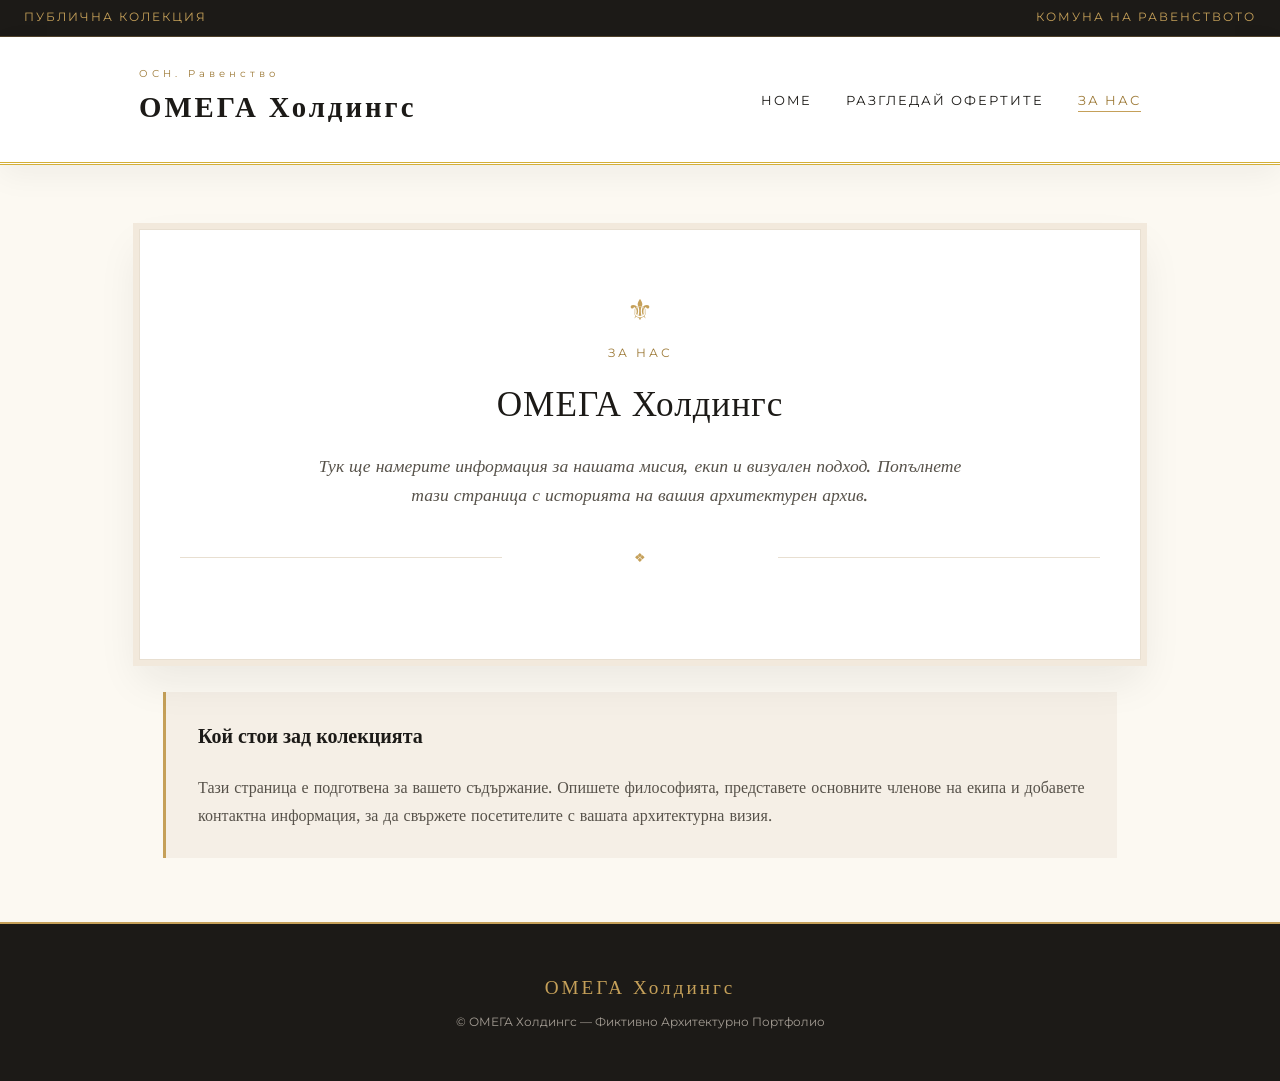
==== about.html @ 2a398fd0 ""Фиктивено" -> "Фиктивно" Make the image carosel be able to open in full screen The cards on the exp" ====
<!doctype html>
<html lang="en">
<head>
  <meta charset="utf-8">
  <meta name="viewport" content="width=device-width, initial-scale=1">
  <title>За Нас — ОМЕГА Холдингс</title>
  <link rel="stylesheet" href="./css/style.css">
  <link rel="preconnect" href="https://fonts.googleapis.com">
  <link rel="preconnect" href="https://fonts.gstatic.com" crossorigin>
  <link href="https://fonts.googleapis.com/css2?family=Cinzel:wght@400;600;700&family=Libre+Baskerville:ital,wght@0,400;0,700;1,400&family=Montserrat:wght@300;400;600&display=swap" rel="stylesheet">
</head>
<body>

  <div class="top-bar">
    <span>Публична Колекция</span>
    <span class="location">Комуна на Равенството</span>
  </div>

  <header class="site-header">
    <div class="container header-inner">
      <div class="brand">
        <span class="subtitle">ОСН. Равенство</span>
        <h1>ОМЕГА Холдингс</h1>
      </div>
      <nav>
        <a href="./index.html">Home</a>
        <a href="./explore.html">Разгледай офертите</a>
        <a href="./about.html" class="active">За Нас</a>
      </nav>
    </div>
  </header>

  <main class="container about-page">
    <section class="hero-section">
      <div class="hero-card">
        <div class="gold-crest">⚜</div>
        <span class="eyebrow">За Нас</span>
        <h2>ОМЕГА Холдингс</h2>
        <p class="hero-lead">Тук ще намерите информация за нашата мисия, екип и визуален подход. Попълнете тази страница с историята на вашия архитектурен архив.</p>
        <div class="divider-ornament"><span>❖</span></div>
      </div>
    </section>

    <section class="about-section container">
      <div class="about-card">
        <h3>Кой стои зад колекцията</h3>
        <p>Тази страница е подготвена за вашето съдържание. Опишете философията, представете основните членове на екипа и добавете контактна информация, за да свържете посетителите с вашата архитектурна визия.</p>
      </div>
    </section>
  </main>

  <footer class="site-footer">
    <div class="container">
      <p class="footer-title">ОМЕГА Холдингс</p>
      <p class="copyright">© ОМЕГА Холдингс — Фиктивно Архитектурно Портфолио</p>
    </div>
  </footer>

</body>
</html>
---- css/style.css ----
:root {
  --paper: #fcf9f2;
  --paper-card: #ffffff;
  --ink: #1c1a17;
  --ink-muted: #57524a;
  --accent-gold: #c5a059;
  --accent-gold-dark: #9e7b39;
  --border-color: #e8dfd1;
  --border-gold: #d4af37;
  --shadow-soft: 0 10px 30px rgba(28, 26, 23, 0.05);
  --shadow-grand: 0 20px 40px rgba(28, 26, 23, 0.08);
}

* {
  box-sizing: border-box;
}

body {
  font-family: 'Libre Baskerville', serif;
  background-color: var(--paper);
  color: var(--ink);
  margin: 0;
  line-height: 1.7;
}

.container {
  max-width: 1050px;
  margin: 0 auto;
  padding: 0 1.5rem;
}

/* Top Announcement Bar */
.top-bar {
  background-color: var(--ink);
  color: var(--accent-gold);
  font-family: 'Montserrat', sans-serif;
  font-size: 0.72rem;
  letter-spacing: 2px;
  text-transform: uppercase;
  padding: 0.5rem 1.5rem;
  display: flex;
  justify-content: space-between;
  border-bottom: 1px solid rgba(197, 160, 89, 0.3);
}

/* Header */
.site-header {
  background: #ffffff;
  border-bottom: 3px double var(--border-gold);
  box-shadow: var(--shadow-soft);
}

.header-inner {
  display: flex;
  align-items: center;
  justify-content: space-between;
  padding: 1.75rem 1.5rem;
}

.brand {
  text-align: left;
}

.brand .subtitle {
  display: block;
  font-family: 'Montserrat', sans-serif;
  font-size: 0.65rem;
  letter-spacing: 4px;
  color: var(--accent-gold-dark);
  margin-bottom: 0.2rem;
}

.site-header h1 {
  font-family: 'Cinzel', serif;
  font-size: 1.8rem;
  font-weight: 700;
  letter-spacing: 3px;
  margin: 0;
  color: var(--ink);
}

.site-header nav a {
  font-family: 'Montserrat', sans-serif;
  font-size: 0.8rem;
  letter-spacing: 2px;
  text-transform: uppercase;
  margin-left: 1.8rem;
  color: var(--ink);
  text-decoration: none;
  font-weight: 400;
  transition: color 0.3s ease;
  position: relative;
  padding-bottom: 4px;
}

.site-header nav a.active,
.site-header nav a:hover {
  color: var(--accent-gold-dark);
}

.site-header nav a.active::after {
  content: '';
  position: absolute;
  bottom: 0;
  left: 0;
  width: 100%;
  height: 1px;
  background-color: var(--accent-gold);
}

/* Hero Section */
.hero-section {
  padding: 4rem 0 2rem;
}

.hero-card {
  background: var(--paper-card);
  border: 1px solid var(--border-color);
  outline: 6px solid #f2e9dc;
  padding: 3.5rem 2.5rem;
  text-align: center;
  box-shadow: var(--shadow-grand);
  position: relative;
}

.gold-crest {
  color: var(--accent-gold);
  font-size: 1.8rem;
  margin-bottom: 0.5rem;
}

.eyebrow {
  display: block;
  font-family: 'Montserrat', sans-serif;
  font-size: 0.75rem;
  text-transform: uppercase;
  letter-spacing: 3px;
  color: var(--accent-gold-dark);
  margin-bottom: 0.75rem;
}

.hero-card h2 {
  font-family: 'Cinzel', serif;
  font-size: 2.2rem;
  font-weight: 400;
  letter-spacing: 1px;
  margin-top: 0;
  margin-bottom: 1rem;
  color: var(--ink);
}

.hero-lead {
  font-size: 1.1rem;
  color: var(--ink-muted);
  max-width: 680px;
  margin: 0 auto 1.5rem;
  font-style: italic;
}

.divider-ornament {
  margin: 2rem 0;
  position: relative;
}

.divider-ornament::before,
.divider-ornament::after {
  content: '';
  position: absolute;
  top: 50%;
  width: 35%;
  height: 1px;
  background-color: var(--border-color);
}

.divider-ornament::before { left: 0; }
.divider-ornament::after { right: 0; }

.divider-ornament span {
  color: var(--accent-gold);
  font-size: 0.8rem;
}

/* Buttons */
.btn {
  display: inline-block;
  font-family: 'Montserrat', sans-serif;
  font-size: 0.8rem;
  text-transform: uppercase;
  letter-spacing: 2px;
  padding: 0.9rem 2.2rem;
  text-decoration: none;
  transition: all 0.3s ease;
  border-radius: 0;
}

.btn-primary {
  background-color: var(--ink);
  color: var(--paper);
  border: 1px solid var(--ink);
}

.btn-primary:hover {
  background-color: var(--accent-gold-dark);
  border-color: var(--accent-gold-dark);
  color: #ffffff;
}

/* Feature Grid */
.highlights-section {
  padding: 2rem 0 3rem;
}

.grid-3 {
  display: grid;
  grid-template-columns: repeat(3, 1fr);
  gap: 1.5rem;
}

.feature-card {
  background: var(--paper-card);
  border: 1px solid var(--border-color);
  padding: 1.8rem;
  text-align: center;
  box-shadow: var(--shadow-soft);
}

.feature-card h4 {
  font-family: 'Cinzel', serif;
  font-size: 1.1rem;
  margin-top: 0;
  margin-bottom: 0.75rem;
  color: var(--ink);
}

.feature-card p {
  font-size: 0.9rem;
  color: var(--ink-muted);
  margin: 0;
}

/* About Section */
.about-section {
  margin-bottom: 4rem;
}

.about-card {
  background-color: #f5efe6;
  border-left: 3px solid var(--accent-gold);
  padding: 1.8rem 2rem;
}

.about-card h3 {
  font-family: 'Cinzel', serif;
  margin-top: 0;
  font-size: 1.25rem;
  color: var(--ink);
}

.about-card p {
  margin-bottom: 0;
  color: var(--ink-muted);
}

/* Footer */
.site-footer {
  background-color: var(--ink);
  color: #e6ddd3;
  padding: 3rem 0;
  text-align: center;
  border-top: 2px solid var(--accent-gold);
}

.footer-title {
  font-family: 'Cinzel', serif;
  font-size: 1.2rem;
  letter-spacing: 3px;
  margin: 0 0 0.5rem;
  color: var(--accent-gold);
}

.copyright {
  font-family: 'Montserrat', sans-serif;
  font-size: 0.75rem;
  color: #a39c93;
  margin: 0;
}

/* Responsive adjustments */
@media (max-width: 768px) {
  .header-inner {
    flex-direction: column;
    gap: 1rem;
    text-align: center;
  }

  .site-header nav a {
    margin: 0 0.8rem;
  }

  .grid-3 {
    grid-template-columns: 1fr;
  }

  .hero-card h2 {
    font-size: 1.6rem;
  }
}

/* ==========================================================================
   Explore Page Specific Styles
   ========================================================================== */

.explore-container {
  padding-top: 3rem;
  padding-bottom: 4rem;
}

.explore-header {
  text-align: center;
  margin-bottom: 2.5rem;
}

.explore-header h2 {
  font-family: 'Cinzel', serif;
  font-size: 2.2rem;
  font-weight: 400;
  margin: 0.5rem 0 1rem;
  color: var(--ink);
}

/* Filter Console */
.filter-panel {
  background: var(--paper-card);
  border: 1px solid var(--border-color);
  outline: 4px solid #f2e9dc;
  padding: 2rem;
  margin-bottom: 2rem;
  box-shadow: var(--shadow-soft);
}

.filter-grid {
  display: grid;
  grid-template-columns: repeat(3, 1fr);
  gap: 1.5rem;
  margin-bottom: 1.5rem;
}

.filter-group label {
  display: block;
  font-family: 'Montserrat', sans-serif;
  font-size: 0.72rem;
  text-transform: uppercase;
  letter-spacing: 1.5px;
  color: var(--accent-gold-dark);
  font-weight: 600;
  margin-bottom: 0.5rem;
}

.input-range {
  display: flex;
  align-items: center;
  gap: 0.5rem;
}

.input-range input,
.styled-select {
  width: 100%;
  padding: 0.6rem 0.8rem;
  font-family: 'Libre Baskerville', serif;
  font-size: 0.85rem;
  color: var(--ink);
  background-color: var(--paper);
  border: 1px solid var(--border-color);
  border-radius: 0;
  transition: border-color 0.3s ease;
}

.input-range input:focus,
.styled-select:focus {
  outline: none;
  border-color: var(--accent-gold);
  background-color: #ffffff;
}

.range-sep {
  color: var(--accent-gold);
}

.filter-actions {
  display: flex;
  gap: 1rem;
  justify-content: flex-end;
  border-top: 1px solid var(--border-color);
  padding-top: 1.25rem;
}

.btn-secondary {
  background-color: transparent;
  color: var(--ink);
  border: 1px solid var(--border-color);
}

.btn-secondary:hover {
  background-color: var(--paper);
  border-color: var(--ink);
}

/* Controls Bar */
.controls-panel {
  display: flex;
  justify-content: space-between;
  align-items: center;
  background-color: #f5efe6;
  border-left: 3px solid var(--accent-gold);
  padding: 1rem 1.5rem;
  margin-bottom: 2.5rem;
}

.control-group {
  display: flex;
  align-items: center;
  gap: 0.75rem;
}

.control-group label {
  font-family: 'Montserrat', sans-serif;
  font-size: 0.75rem;
  text-transform: uppercase;
  letter-spacing: 1px;
  color: var(--ink-muted);
}

.styled-select {
  width: auto;
  cursor: pointer;
}

/* Listings Grid */
.listings-grid {
  display: grid;
  grid-template-columns: repeat(3, 1fr);
  gap: 2rem;
  margin-bottom: 3rem;
}

/* Property Card */
.card {
  background: var(--paper-card);
  border: 1px solid var(--border-color);
  box-shadow: var(--shadow-soft);
  transition: transform 0.3s ease, box-shadow 0.3s ease;
  display: flex;
  flex-direction: column;
  text-decoration: none;
  color: inherit;
}

.card:hover {
  transform: translateY(-5px);
  box-shadow: var(--shadow-grand);
}

.card-img-wrap {
  width: 100%;
  height: 220px;
  overflow: hidden;
  position: relative;
  border-bottom: 1px solid var(--border-color);
  background-color: #f7f3ec;
}

.card-img-wrap img {
  width: 100%;
  height: 100%;
  object-fit: cover;
  transition: transform 0.5s ease;
}

.card:hover .card-img-wrap img {
  transform: scale(1.05);
}

.card .meta {
  padding: 1.5rem;
  display: flex;
  flex-direction: column;
  flex-grow: 1;
}

.card .meta h3 {
  font-family: 'Cinzel', serif;
  font-size: 1.15rem;
  margin: 0 0 0.5rem;
  font-weight: 600;
  color: var(--ink);
}

.card .meta a {
  text-decoration: none;
  color: inherit;
}

.card .meta a:hover h3 {
  color: var(--accent-gold-dark);
}

.card-details {
  font-family: 'Montserrat', sans-serif;
  font-size: 0.75rem;
  letter-spacing: 1px;
  text-transform: uppercase;
  color: var(--accent-gold-dark);
  margin-bottom: 0.75rem;
}

.card .price {
  font-family: 'Cinzel', serif;
  font-size: 1.25rem;
  font-weight: 700;
  color: var(--ink);
  margin-top: auto;
  padding-top: 0.75rem;
  border-top: 1px dashed var(--border-color);
}

.card .addr {
  font-size: 0.85rem;
  color: var(--ink-muted);
  font-style: italic;
  margin-top: 0.4rem;
}

/* Pagination */
.pagination {
  display: flex;
  justify-content: center;
  align-items: center;
  gap: 0.5rem;
  margin-top: 2rem;
}

.pagination button {
  background: var(--paper-card);
  border: 1px solid var(--border-color);
  color: var(--ink);
  font-family: 'Montserrat', sans-serif;
  font-size: 0.8rem;
  padding: 0.6rem 1rem;
  cursor: pointer;
  transition: all 0.2s ease;
}

.pagination button:hover {
  background-color: var(--paper);
  border-color: var(--accent-gold);
}

.pagination button.active {
  background-color: var(--ink);
  color: var(--accent-gold);
  border-color: var(--ink);
}

/* Responsive Grid */
@media (max-width: 992px) {
  .listings-grid {
    grid-template-columns: repeat(2, 1fr);
  }
}

@media (max-width: 768px) {
  .filter-grid {
    grid-template-columns: 1fr;
  }
  .controls-panel {
    flex-direction: column;
    gap: 1rem;
    align-items: stretch;
  }
  .listings-grid {
    grid-template-columns: 1fr;
  }
}

/* ==========================================================================
   Listing Detail Page Styles
   ========================================================================== */

.listing-page {
  padding-top: 2.5rem;
  padding-bottom: 5rem;
}

.navigation-bar {
  margin-bottom: 2rem;
}

.back-link {
  font-family: 'Montserrat', sans-serif;
  font-size: 0.75rem;
  text-transform: uppercase;
  letter-spacing: 1.5px;
  color: var(--accent-gold-dark);
  text-decoration: none;
  font-weight: 600;
  transition: color 0.3s ease;
}

.back-link:hover {
  color: var(--ink);
  text-decoration: none;
}

.listing-header {
  text-align: center;
  margin-bottom: 2.5rem;
}

.listing-header h2 {
  font-family: 'Cinzel', serif;
  font-size: 2.4rem;
  font-weight: 400;
  margin: 0.5rem 0 1rem;
  color: var(--ink);
  text-transform: capitalize;
}

/* Carousel */
.carousel {
  display: flex;
  align-items: center;
  gap: 1rem;
  margin-bottom: 3.5rem;
}

.carousel-btn {
  background: var(--paper-card);
  border: 1px solid var(--border-color);
  color: var(--ink);
  font-size: 1.8rem;
  line-height: 1;
  width: 48px;
  height: 48px;
  display: flex;
  align-items: center;
  justify-content: center;
  cursor: pointer;
  transition: all 0.3s ease;
  box-shadow: var(--shadow-soft);
}

.carousel-btn:hover:not(:disabled) {
  background: var(--ink);
  color: var(--accent-gold);
  border-color: var(--ink);
}

.carousel-btn:disabled {
  opacity: 0.3;
  cursor: not-allowed;
}

.carousel-image-wrap {
  flex: 1;
  position: relative;
  background: #f7f3ec;
  border: 1px solid var(--border-color);
  outline: 4px solid #f2e9dc;
  box-shadow: var(--shadow-grand);
  overflow: hidden;
}

.carousel-image-wrap img {
  width: 100%;
  height: 500px;
  object-fit: cover;
  display: block;
}

.carousel-counter {
  position: absolute;
  bottom: 12px;
  right: 12px;
  background: rgba(28, 26, 23, 0.85);
  color: var(--accent-gold);
  font-family: 'Montserrat', sans-serif;
  font-size: 0.7rem;
  letter-spacing: 1.5px;
  padding: 0.4rem 0.8rem;
  min-width: 5.25rem;
  text-align: center;
  border: 1px solid rgba(197, 160, 89, 0.4);
}

/* Specs & Description Layout */
.listing-details-grid {
  display: grid;
  grid-template-columns: 320px 1fr;
  gap: 2.5rem;
  align-items: start;
}

.panel-title {
  font-family: 'Cinzel', serif;
  font-size: 1.2rem;
  margin-top: 0;
  margin-bottom: 1.25rem;
  color: var(--ink);
  padding-bottom: 0.5rem;
  border-bottom: 1px solid var(--border-color);
}

.specs-panel {
  background: var(--paper-card);
  border: 1px solid var(--border-color);
  padding: 1.8rem;
  box-shadow: var(--shadow-soft);
}

.info-table {
  width: 100%;
  border-collapse: collapse;
}

.info-table tr {
  border-bottom: 1px dashed var(--border-color);
}

.info-table tr:last-child {
  border-bottom: none;
}

.info-table td {
  padding: 0.8rem 0;
  font-size: 0.9rem;
}

.info-table td strong {
  font-family: 'Montserrat', sans-serif;
  font-size: 0.72rem;
  text-transform: uppercase;
  letter-spacing: 1px;
  color: var(--accent-gold-dark);
  font-weight: 600;
  display: block;
}

.description-panel {
  background: var(--paper-card);
  border: 1px solid var(--border-color);
  padding: 2rem;
  box-shadow: var(--shadow-soft);
}

.details {
  white-space: pre-wrap;
  font-family: 'Libre Baskerville', serif;
  font-size: 0.98rem;
  line-height: 1.8;
  color: var(--ink-muted);
}

/* Error Container */
.error-message {
  text-align: center;
  background: var(--paper-card);
  border: 1px solid var(--border-color);
  outline: 4px solid #f2e9dc;
  padding: 4rem 2rem;
  margin: 3rem 0;
  box-shadow: var(--shadow-grand);
}

.error-message h2 {
  font-family: 'Cinzel', serif;
  font-size: 1.8rem;
  margin-top: 0.5rem;
  color: var(--ink);
}

.error-message p {
  color: var(--ink-muted);
  max-width: 500px;
  margin: 0 auto 2rem;
}

/* Responsive */
@media (max-width: 868px) {
  .listing-details-grid {
    grid-template-columns: 1fr;
  }
  
  .carousel-image-wrap img {
    height: 340px;
  }
}

.carousel-counter,
.carousel-caption {
  position: absolute;
  bottom: 12px;
  background: rgba(28, 26, 23, 0.85);
  color: var(--accent-gold);
  font-family: 'Montserrat', sans-serif;
  font-size: 0.7rem;
  letter-spacing: 1.5px;
  padding: 0.4rem 0.8rem;
  border: 1px solid rgba(197, 160, 89, 0.4);
}

.carousel-counter {
  right: 12px;
  min-width: 5.25rem;
  text-align: center;
}

.carousel-caption {
  left: 12px;
  max-width: 60%;
  white-space: nowrap;
  overflow: hidden;
  text-overflow: ellipsis;
  text-transform: uppercase;
}

.fullscreen-overlay {
  position: fixed;
  inset: 0;
  background: rgba(28, 26, 23, 0.92);
  display: none;
  align-items: center;
  justify-content: center;
  z-index: 1000;
  padding: 2rem;
}

.fullscreen-overlay.active {
  display: flex;
}

.fullscreen-content {
  position: relative;
  width: min(1200px, 100%);
  max-height: 100%;
}

.fullscreen-content img {
  width: 100%;
  height: auto;
  display: block;
  border: 1px solid var(--border-color);
  box-shadow: var(--shadow-grand);
}

.fullscreen-close {
  position: absolute;
  top: -1rem;
  right: -1rem;
  width: 42px;
  height: 42px;
  border-radius: 50%;
  border: 1px solid var(--border-color);
  background: var(--paper-card);
  color: var(--ink);
  display: flex;
  align-items: center;
  justify-content: center;
  cursor: pointer;
  font-size: 1.4rem;
  box-shadow: var(--shadow-soft);
}

.fullscreen-close:hover {
  background: var(--ink);
  color: var(--accent-gold);
  border-color: var(--ink);
}

.fullscreen-caption {
  margin-top: 0.85rem;
  color: var(--paper);
  font-family: 'Montserrat', sans-serif;
  font-size: 0.85rem;
  letter-spacing: 1px;
  text-transform: uppercase;
}

/* Contact Section inside Specs Panel */
.contact-section {
  margin-top: 1.5rem;
  padding-top: 1.25rem;
  border-top: 1px double var(--border-gold);
}

.contact-title {
  font-family: 'Cinzel', serif;
  font-size: 1rem;
  margin-top: 0;
  margin-bottom: 0.8rem;
  color: var(--ink);
  text-transform: uppercase;
  letter-spacing: 1px;
}

.contact-detail {
  font-size: 0.85rem;
  color: var(--ink-muted);
  margin: 0 0 0.5rem 0;
  line-height: 1.5;
}

.contact-detail strong {
  font-family: 'Montserrat', sans-serif;
  font-size: 0.7rem;
  text-transform: uppercase;
  letter-spacing: 1px;
  color: var(--accent-gold-dark);
  display: block;
}
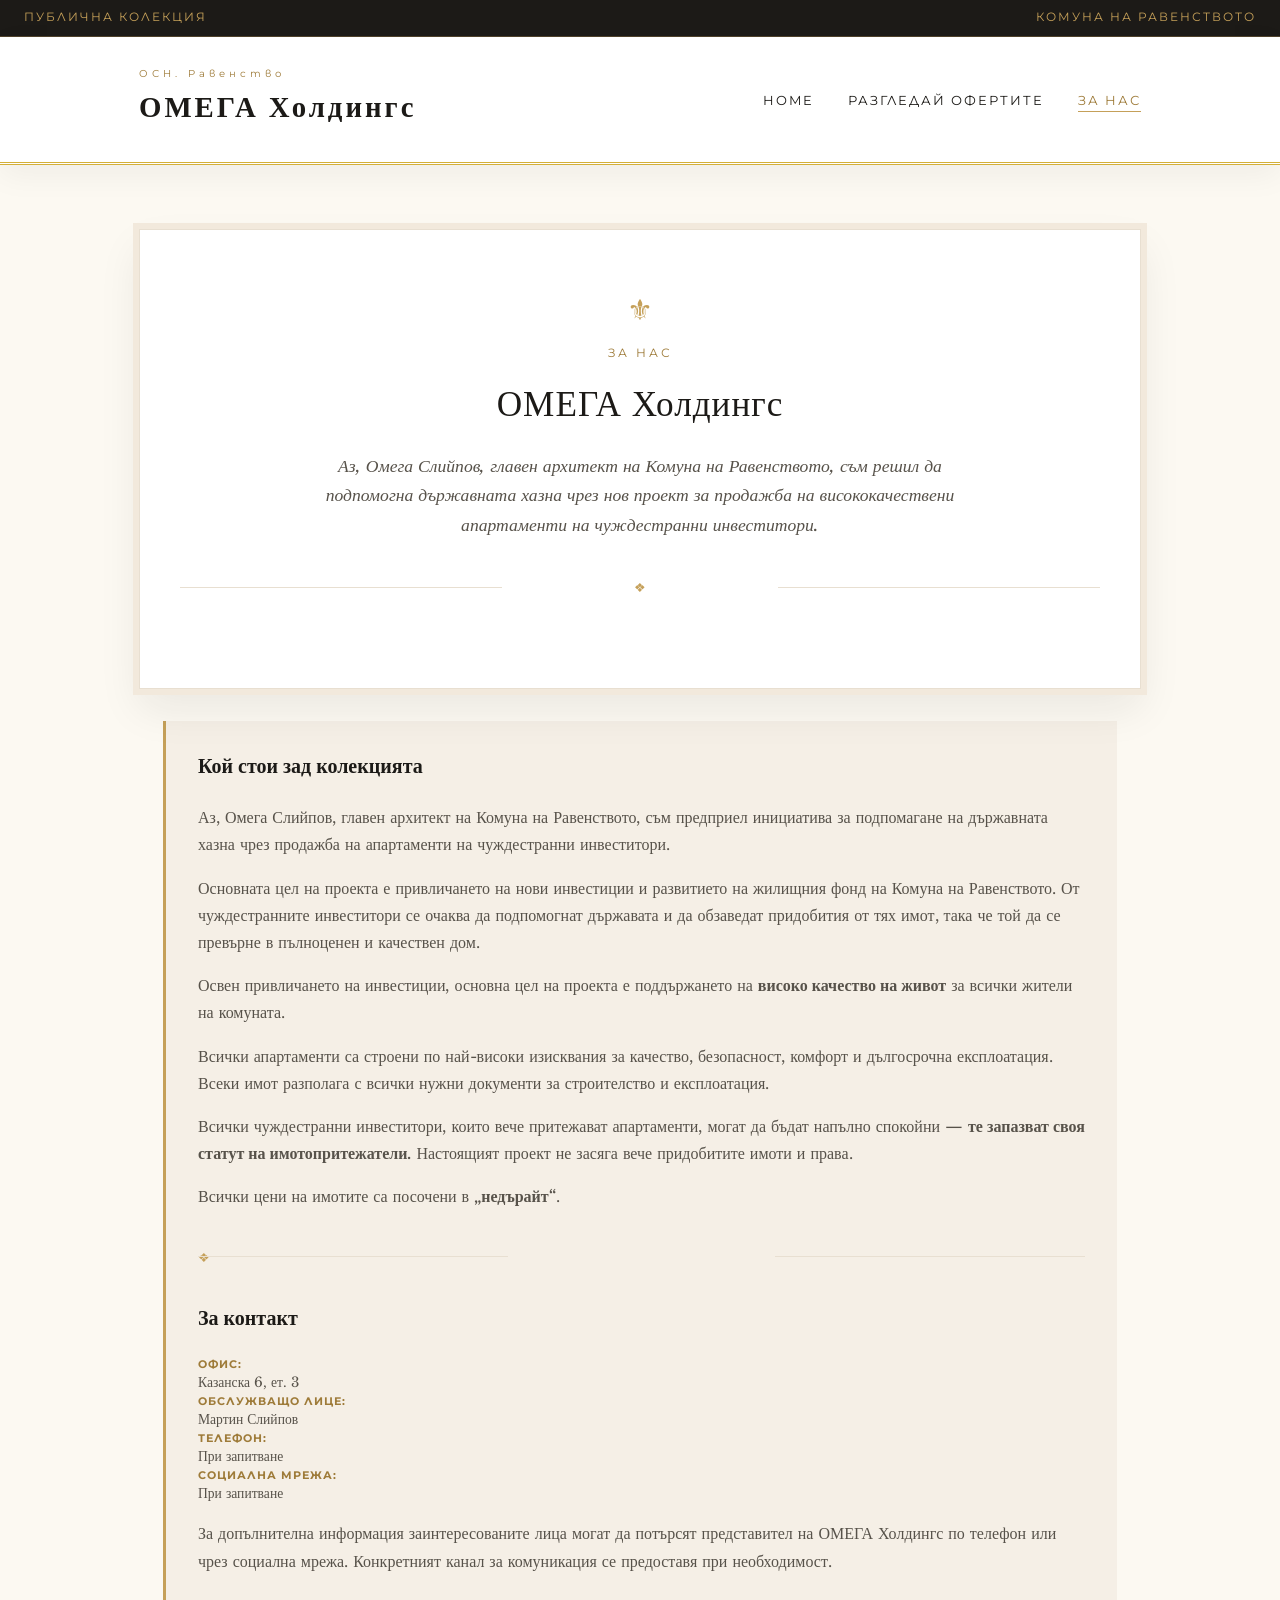
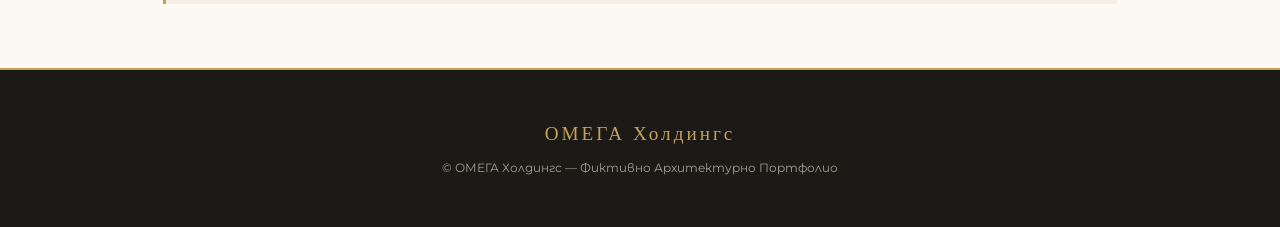
==== commit 43e485c3: "Updated About" ====
--- a/about.html
+++ b/about.html
@@ -1,60 +1,164 @@
 <!doctype html>
-<html lang="en">
+<html lang="bg">
 <head>
   <meta charset="utf-8">
   <meta name="viewport" content="width=device-width, initial-scale=1">
   <title>За Нас — ОМЕГА Холдингс</title>
   <link rel="stylesheet" href="./css/style.css">
+
   <link rel="preconnect" href="https://fonts.googleapis.com">
   <link rel="preconnect" href="https://fonts.gstatic.com" crossorigin>
   <link href="https://fonts.googleapis.com/css2?family=Cinzel:wght@400;600;700&family=Libre+Baskerville:ital,wght@0,400;0,700;1,400&family=Montserrat:wght@300;400;600&display=swap" rel="stylesheet">
 </head>
+
 <body>
 
-  <div class="top-bar">
-    <span>Публична Колекция</span>
-    <span class="location">Комуна на Равенството</span>
+<div class="top-bar">
+  <span>Публична Колекция</span>
+  <span class="location">Комуна на Равенството</span>
+</div>
+
+<header class="site-header">
+  <div class="container header-inner">
+
+    <div class="brand">
+      <span class="subtitle">ОСН. Равенство</span>
+      <h1>ОМЕГА Холдингс</h1>
+    </div>
+
+    <nav>
+      <a href="./index.html">Home</a>
+      <a href="./explore.html">Разгледай офертите</a>
+      <a href="./about.html" class="active">За Нас</a>
+    </nav>
+
+  </div>
+</header>
+
+<main class="container about-page">
+
+  <section class="hero-section">
+    <div class="hero-card">
+
+      <div class="gold-crest">⚜</div>
+
+      <span class="eyebrow">За Нас</span>
+
+      <h2>ОМЕГА Холдингс</h2>
+
+      <p class="hero-lead">
+        Аз, Омега Слийпов, главен архитект на Комуна на Равенството,
+        съм решил да подпомогна държавната хазна чрез нов проект
+        за продажба на висококачествени апартаменти на
+        чуждестранни инвеститори.
+      </p>
+
+      <div class="divider-ornament">
+        <span>❖</span>
+      </div>
+
+    </div>
+  </section>
+
+
+  <section class="about-section container">
+
+    <div class="about-card">
+
+      <h3>Кой стои зад колекцията</h3>
+
+      <p>
+        Аз, Омега Слийпов, главен архитект на Комуна на Равенството,
+        съм предприел инициатива за подпомагане на държавната хазна
+        чрез продажба на апартаменти на чуждестранни инвеститори.
+      </p>
+
+      <p>
+        Основната цел на проекта е привличането на нови инвестиции
+        и развитието на жилищния фонд на Комуна на Равенството.
+        От чуждестранните инвеститори се очаква да подпомогнат
+        държавата и да обзаведат придобития от тях имот, така че
+        той да се превърне в пълноценен и качествен дом.
+      </p>
+
+      <p>
+        Освен привличането на инвестиции, основна цел на проекта е
+        поддържането на <strong>високо качество на живот</strong>
+        за всички жители на комуната.
+      </p>
+
+      <p>
+        Всички апартаменти са строени по най-високи изисквания
+        за качество, безопасност, комфорт и дългосрочна експлоатация.
+        Всеки имот разполага с всички нужни документи за строителство
+        и експлоатация.
+      </p>
+
+      <p>
+        Всички чуждестранни инвеститори, които вече притежават
+        апартаменти, могат да бъдат напълно спокойни —
+        <strong>те запазват своя статут на имотопритежатели.</strong>
+        Настоящият проект не засяга вече придобитите имоти и права.
+      </p>
+
+      <p>
+        Всички цени на имотите са посочени в
+        <strong>„недърайт“</strong>.
+      </p>
+
+
+      <div class="divider-ornament">
+        <span>❖</span>
+      </div>
+
+
+      <h3>За контакт</h3>
+
+      <p class="contact-detail">
+        <strong>Офис:</strong> Казанска 6, ет. 3
+      </p>
+
+      <p class="contact-detail">
+        <strong>Обслужващо лице:</strong> Мартин Слийпов
+      </p>
+
+      <p class="contact-detail">
+        <strong>Телефон:</strong> При запитване
+      </p>
+
+      <p class="contact-detail">
+        <strong>Социална мрежа:</strong> При запитване
+      </p>
+
+      <p>
+        За допълнителна информация заинтересованите лица могат да
+        потърсят представител на ОМЕГА Холдингс по телефон или
+        чрез социална мрежа. Конкретният канал за комуникация се
+        предоставя при необходимост.
+      </p>
+
+    </div>
+
+  </section>
+
+</main>
+
+
+<footer class="site-footer">
+
+  <div class="container">
+
+    <p class="footer-title">
+      ОМЕГА Холдингс
+    </p>
+
+    <p class="copyright">
+      © ОМЕГА Холдингс — Фиктивно Архитектурно Портфолио
+    </p>
+
   </div>
 
-  <header class="site-header">
-    <div class="container header-inner">
-      <div class="brand">
-        <span class="subtitle">ОСН. Равенство</span>
-        <h1>ОМЕГА Холдингс</h1>
-      </div>
-      <nav>
-        <a href="./index.html">Home</a>
-        <a href="./explore.html">Разгледай офертите</a>
-        <a href="./about.html" class="active">За Нас</a>
-      </nav>
-    </div>
-  </header>
-
-  <main class="container about-page">
-    <section class="hero-section">
-      <div class="hero-card">
-        <div class="gold-crest">⚜</div>
-        <span class="eyebrow">За Нас</span>
-        <h2>ОМЕГА Холдингс</h2>
-        <p class="hero-lead">Тук ще намерите информация за нашата мисия, екип и визуален подход. Попълнете тази страница с историята на вашия архитектурен архив.</p>
-        <div class="divider-ornament"><span>❖</span></div>
-      </div>
-    </section>
-
-    <section class="about-section container">
-      <div class="about-card">
-        <h3>Кой стои зад колекцията</h3>
-        <p>Тази страница е подготвена за вашето съдържание. Опишете философията, представете основните членове на екипа и добавете контактна информация, за да свържете посетителите с вашата архитектурна визия.</p>
-      </div>
-    </section>
-  </main>
-
-  <footer class="site-footer">
-    <div class="container">
-      <p class="footer-title">ОМЕГА Холдингс</p>
-      <p class="copyright">© ОМЕГА Холдингс — Фиктивно Архитектурно Портфолио</p>
-    </div>
-  </footer>
+</footer>
 
 </body>
-</html>
+</html>
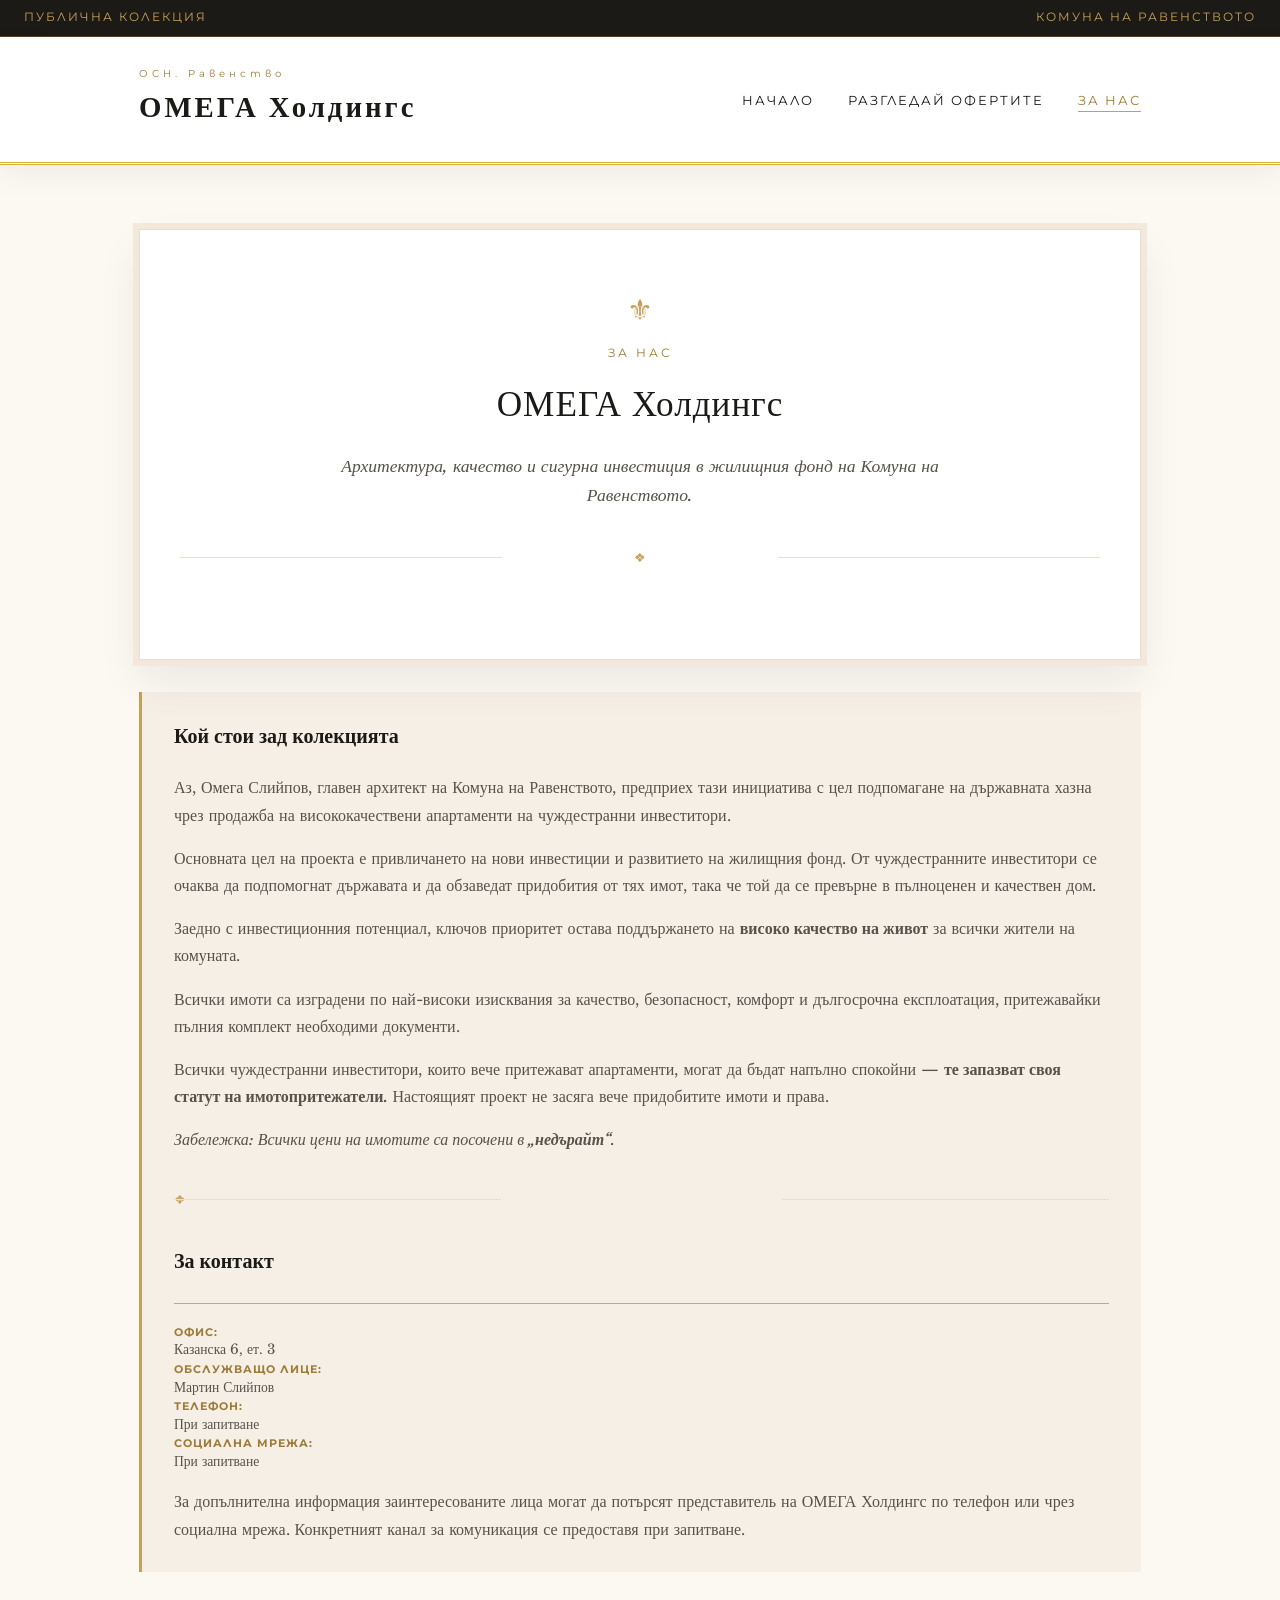
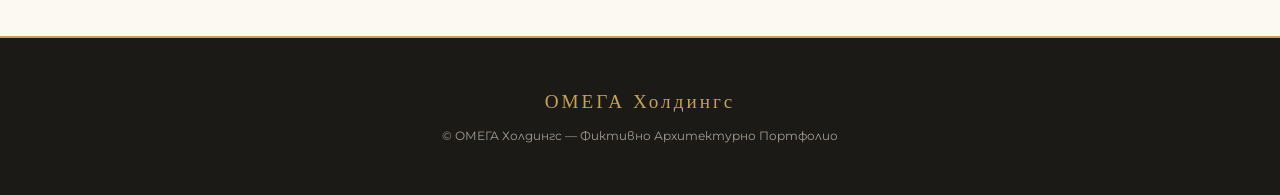
==== commit a54d7daa: "Updated About 2" ====
--- a/about.html
+++ b/about.html
@@ -13,151 +13,112 @@
 
 <body>
 
+<!-- Лента за обявления -->
 <div class="top-bar">
   <span>Публична Колекция</span>
   <span class="location">Комуна на Равенството</span>
 </div>
 
+<!-- Шапка на сайта -->
 <header class="site-header">
   <div class="container header-inner">
-
     <div class="brand">
       <span class="subtitle">ОСН. Равенство</span>
       <h1>ОМЕГА Холдингс</h1>
     </div>
 
     <nav>
-      <a href="./index.html">Home</a>
+      <a href="./index.html">Начало</a>
       <a href="./explore.html">Разгледай офертите</a>
       <a href="./about.html" class="active">За Нас</a>
     </nav>
-
   </div>
 </header>
 
+<!-- Основно съдържание -->
 <main class="container about-page">
 
+  <!-- Hero Секция -->
   <section class="hero-section">
     <div class="hero-card">
+      <div class="gold-crest">⚜</div>
+      <span class="eyebrow">За Нас</span>
+      <h2>ОМЕГА Холдингс</h2>
+      <p class="hero-lead">
+        Архитектура, качество и сигурна инвестиция в жилищния фонд на Комуна на Равенството.
+      </p>
+      <div class="divider-ornament">
+        <span>❖</span>
+      </div>
+    </div>
+  </section>
 
-      <div class="gold-crest">⚜</div>
+  <!-- Подробна информация -->
+  <section class="about-section">
+    <div class="about-card">
 
-      <span class="eyebrow">За Нас</span>
+      <h3>Кой стои зад колекцията</h3>
 
-      <h2>ОМЕГА Холдингс</h2>
+      <p>
+        Аз, Омега Слийпов, главен архитект на Комуна на Равенството, предприех тази инициатива с цел подпомагане на държавната хазна чрез продажба на висококачествени апартаменти на чуждестранни инвеститори.
+      </p>
 
-      <p class="hero-lead">
-        Аз, Омега Слийпов, главен архитект на Комуна на Равенството,
-        съм решил да подпомогна държавната хазна чрез нов проект
-        за продажба на висококачествени апартаменти на
-        чуждестранни инвеститори.
+      <p>
+        Основната цел на проекта е привличането на нови инвестиции и развитието на жилищния фонд. От чуждестранните инвеститори се очаква да подпомогнат държавата и да обзаведат придобития от тях имот, така че той да се превърне в пълноценен и качествен дом.
+      </p>
+
+      <p>
+        Заедно с инвестиционния потенциал, ключов приоритет остава поддържането на <strong>високо качество на живот</strong> за всички жители на комуната.
+      </p>
+
+      <p>
+        Всички имоти са изградени по най-високи изисквания за качество, безопасност, комфорт и дългосрочна експлоатация, притежавайки пълния комплект необходими документи.
+      </p>
+
+      <p>
+        Всички чуждестранни инвеститори, които вече притежават апартаменти, могат да бъдат напълно спокойни — <strong>те запазват своя статут на имотопритежатели.</strong> Настоящият проект не засяга вече придобитите имоти и права.
+      </p>
+
+      <p>
+        <em>Забележка: Всички цени на имотите са посочени в <strong>„недърайт“</strong>.</em>
       </p>
 
       <div class="divider-ornament">
         <span>❖</span>
       </div>
 
-    </div>
-  </section>
+      <h3>За контакт</h3>
 
-
-  <section class="about-section container">
-
-    <div class="about-card">
-
-      <h3>Кой стои зад колекцията</h3>
-
-      <p>
-        Аз, Омега Слийпов, главен архитект на Комуна на Равенството,
-        съм предприел инициатива за подпомагане на държавната хазна
-        чрез продажба на апартаменти на чуждестранни инвеститори.
-      </p>
-
-      <p>
-        Основната цел на проекта е привличането на нови инвестиции
-        и развитието на жилищния фонд на Комуна на Равенството.
-        От чуждестранните инвеститори се очаква да подпомогнат
-        държавата и да обзаведат придобития от тях имот, така че
-        той да се превърне в пълноценен и качествен дом.
-      </p>
-
-      <p>
-        Освен привличането на инвестиции, основна цел на проекта е
-        поддържането на <strong>високо качество на живот</strong>
-        за всички жители на комуната.
-      </p>
-
-      <p>
-        Всички апартаменти са строени по най-високи изисквания
-        за качество, безопасност, комфорт и дългосрочна експлоатация.
-        Всеки имот разполага с всички нужни документи за строителство
-        и експлоатация.
-      </p>
-
-      <p>
-        Всички чуждестранни инвеститори, които вече притежават
-        апартаменти, могат да бъдат напълно спокойни —
-        <strong>те запазват своя статут на имотопритежатели.</strong>
-        Настоящият проект не засяга вече придобитите имоти и права.
-      </p>
-
-      <p>
-        Всички цени на имотите са посочени в
-        <strong>„недърайт“</strong>.
-      </p>
-
-
-      <div class="divider-ornament">
-        <span>❖</span>
+      <div class="contact-section">
+        <p class="contact-detail">
+          <strong>Офис:</strong> Казанска 6, ет. 3
+        </p>
+        <p class="contact-detail">
+          <strong>Обслужващо лице:</strong> Мартин Слийпов
+        </p>
+        <p class="contact-detail">
+          <strong>Телефон:</strong> При запитване
+        </p>
+        <p class="contact-detail">
+          <strong>Социална мрежа:</strong> При запитване
+        </p>
       </div>
 
-
-      <h3>За контакт</h3>
-
-      <p class="contact-detail">
-        <strong>Офис:</strong> Казанска 6, ет. 3
-      </p>
-
-      <p class="contact-detail">
-        <strong>Обслужващо лице:</strong> Мартин Слийпов
-      </p>
-
-      <p class="contact-detail">
-        <strong>Телефон:</strong> При запитване
-      </p>
-
-      <p class="contact-detail">
-        <strong>Социална мрежа:</strong> При запитване
-      </p>
-
-      <p>
-        За допълнителна информация заинтересованите лица могат да
-        потърсят представител на ОМЕГА Холдингс по телефон или
-        чрез социална мрежа. Конкретният канал за комуникация се
-        предоставя при необходимост.
+      <p style="margin-top: 1rem;">
+        За допълнителна информация заинтересованите лица могат да потърсят представитель на ОМЕГА Холдингс по телефон или чрез социална мрежа. Конкретният канал за комуникация се предоставя при запитване.
       </p>
 
     </div>
-
   </section>
 
 </main>
 
-
+<!-- Подвал на сайта -->
 <footer class="site-footer">
-
   <div class="container">
-
-    <p class="footer-title">
-      ОМЕГА Холдингс
-    </p>
-
-    <p class="copyright">
-      © ОМЕГА Холдингс — Фиктивно Архитектурно Портфолио
-    </p>
-
+    <p class="footer-title">ОМЕГА Холдингс</p>
+    <p class="copyright">© ОМЕГА Холдингс — Фиктивно Архитектурно Портфолио</p>
   </div>
-
 </footer>
 
 </body>
